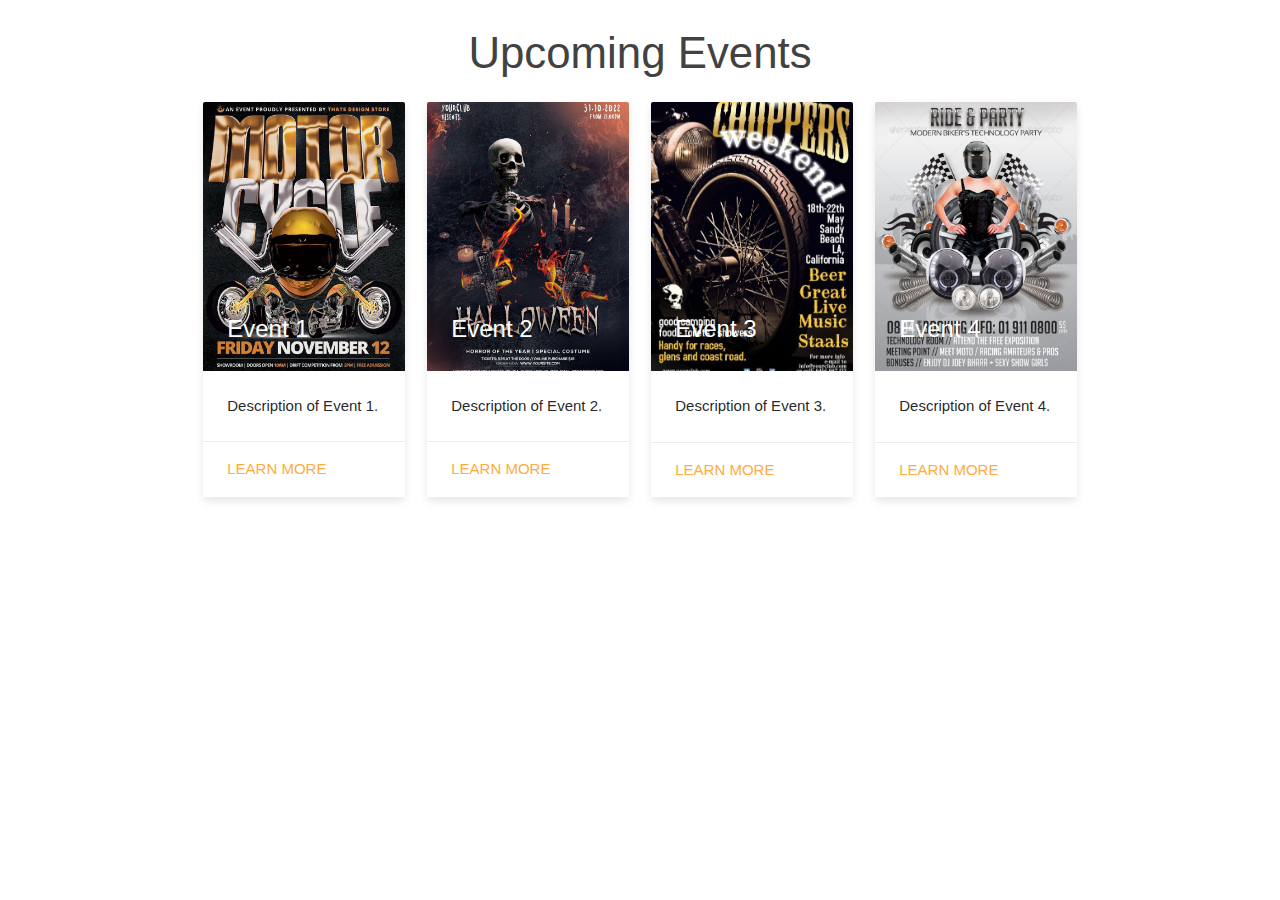
==== event.html @ b358c9eb "add.index" ====
<!DOCTYPE html>
<html lang="en">
  <head>
    <!-- Import materialize.css -->
    <link
      type="text/css"
      rel="stylesheet"
      href="css/materialize.min.css"
      media="screen,projection"
    />
    <!-- My Css -->
    <link rel="stylesheet" href="css/style.css" />
    <!--Let browser know website is optimized for mobile-->
    <meta name="viewport" content="width=device-width, initial-scale=1.0" />
    <title>Thunder Riders Events</title>
    <style>
      /* Add any additional styles specific to the events page */
    </style>
  </head>

  <body id="events" class="scrollspy">
    <!-- Content for the events page goes here -->
    <div class="container">
      <h3 class="light center grey-text text-darken-3">Upcoming Events</h3>

      <div class="row">
        <!-- Event Card 1 -->
        <div class="col s12 m6 l3">
          <div class="card">
            <div class="card-image">
              <img src="img/event/evnt1.jpg" alt="Event 1" />
              <span class="card-title">Event 1</span>
            </div>
            <div class="card-content">
              <p>Description of Event 1.</p>
            </div>
            <div class="card-action">
              <a href="#">Learn More</a>
            </div>
          </div>
        </div>

        <!-- Event Card 2 -->
        <div class="col s12 m6 l3">
          <div class="card">
            <div class="card-image">
              <img src="img/event/evnt2.jpg" alt="Event 2" />
              <span class="card-title">Event 2</span>
            </div>
            <div class="card-content">
              <p>Description of Event 2.</p>
            </div>
            <div class="card-action">
              <a href="#">Learn More</a>
            </div>
          </div>
        </div>

        <!-- Event Card 3 -->
        <div class="col s12 m6 l3">
          <div class="card">
            <div class="card-image">
              <img src="img/event/evnt3.jpg" alt="Event 3" />
              <span class="card-title">Event 3</span>
            </div>
            <div class="card-content">
              <p>Description of Event 3.</p>
            </div>
            <div class="card-action">
              <a href="#">Learn More</a>
            </div>
          </div>
        </div>

        <!-- Event Card 4 -->
        <div class="col s12 m6 l3">
          <div class="card">
            <div class="card-image">
              <img src="img/event/evnt4.jpg" alt="Event 4" />
              <span class="card-title">Event 4</span>
            </div>
            <div class="card-content">
              <p>Description of Event 4.</p>
            </div>
            <div class="card-action">
              <a href="#">Learn More</a>
            </div>
          </div>
        </div>
      </div>
    </div>

    <script type="text/javascript" src="js/materialize.min.js"></script>
    <script>
      document.addEventListener("DOMContentLoaded", function () {
        // Initialize any materialize components specific to this page if needed
      });
    </script>
  </body>
</html>
---- css/style.css ----
.slider h3,
.slider h5,
.clients h3 {
  text-shadow: 1px 1px 3px rgba(0, 0, 0, 0.5);
}

.parallax-container {
  height: 20%;
}

.parallax img {
  filter: grayscale(1);
  opacity: 0.5 !important;
}

.clients img {
  max-width: 150px;
  filter: drop-shadow(1px 1px 1px rgba(0, 0, 0, 0.8));
}
/* Tambahkan ini ke dalam tag <style> atau dalam file eksternal CSS */
.social-icons {
  text-align: center;
  margin-top: 20px;
}

.social-icons ul {
  list-style-type: none;
  padding: 0;
}

.social-icons li {
  display: inline-block;
  margin-right: 10px;
}

.social-icons a {
  color: #fff;
  font-size: 24px;
  transition: color 0.3s ease;
}

.social-icons a:hover {
  color: #00bcd4; /* Change to your desired hover color */
}

section,
footer {
  padding: 20px 0;
}

.margin {
  margin-bottom: 10px;
}
.logo {
  height: 60px; /* Sesuaikan tinggi logo sesuai kebutuhan */
  width: auto; /* Lebar akan disesuaikan agar tetap proporsional */
  margin-top: 10px; /* Sesuaikan jarak atas logo dari bagian atas navbar */
}
.card {
  box-shadow: 0 4px 8px rgba(0, 0, 0, 0.1); /* Tambahkan efek bayangan pada kartu */
  transition: box-shadow 0.3s ease; /* Animasi perubahan efek bayangan */
}

.card:hover {
  box-shadow: 0 8px 16px rgba(0, 0, 0, 0.2); /* Efek bayangan saat hover */
}
.card-title,
.card-title,
.price {
  font-weight: bold; /* Menjadikan teks tebal */
  color: rgb(8, 114, 8); /* Memberikan warna hijau */
}
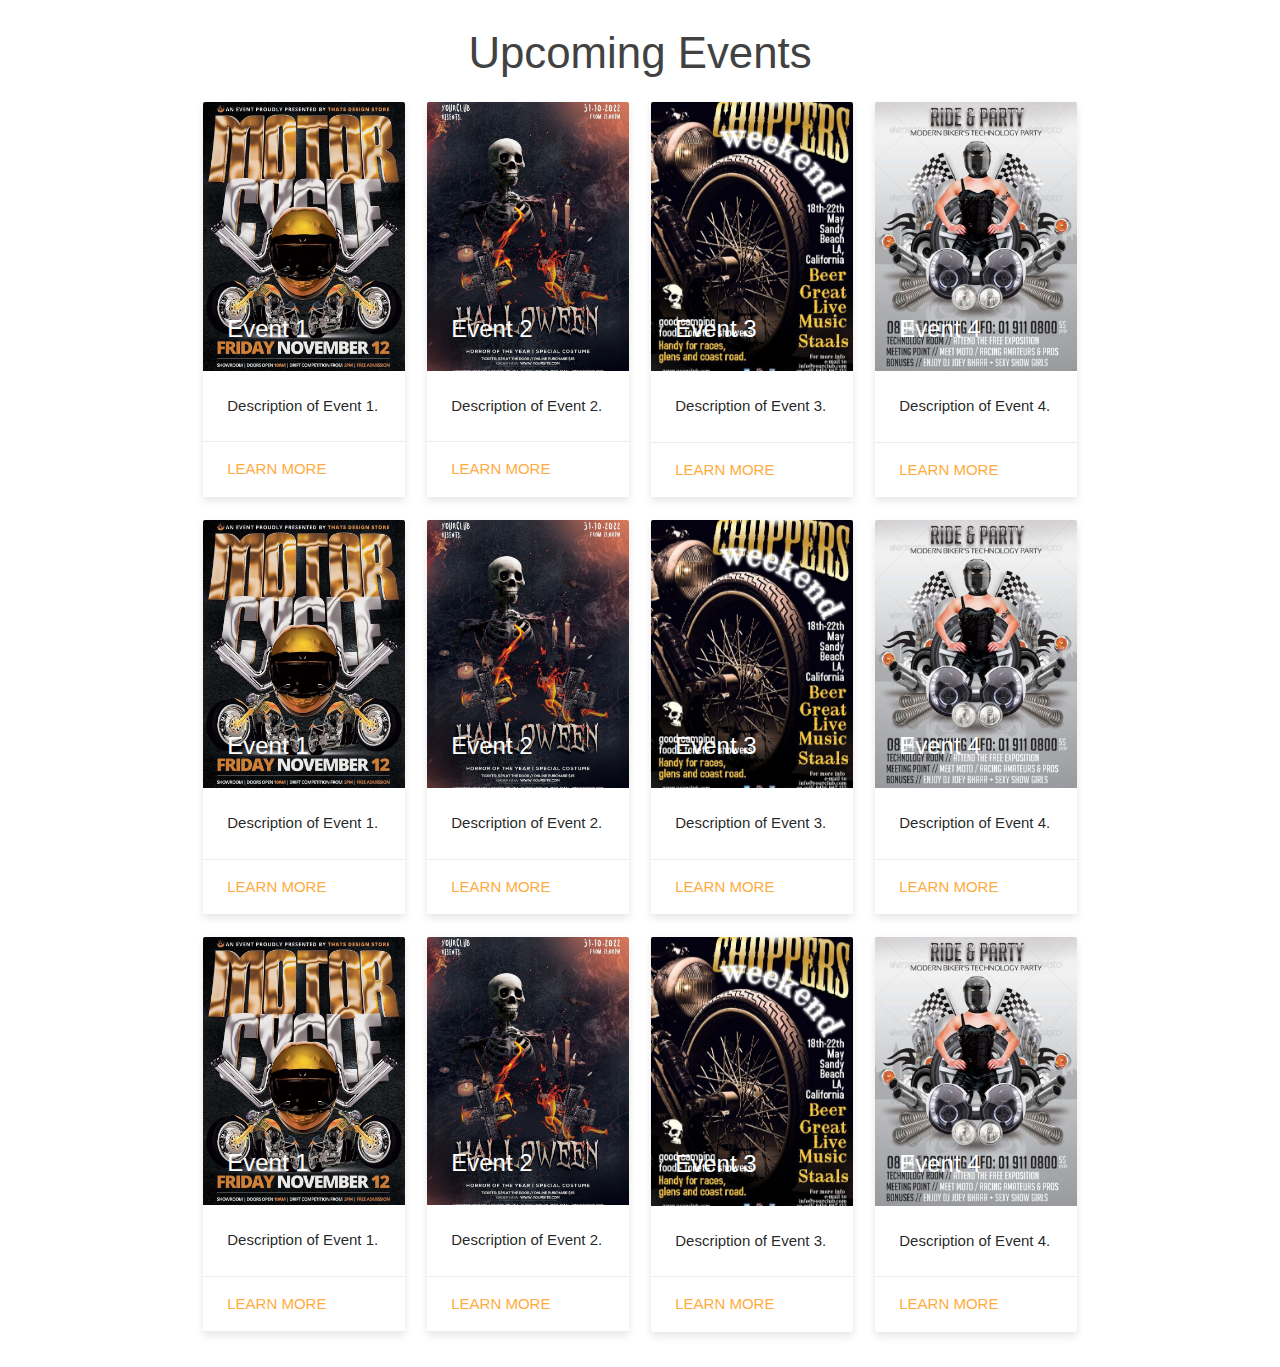
==== commit d0ea7943: "FIX" ====
--- a/event.html
+++ b/event.html
@@ -87,6 +87,132 @@
             </div>
           </div>
         </div>
+        <!-- Event Card 1 -->
+        <div class="col s12 m6 l3">
+          <div class="card">
+            <div class="card-image">
+              <img src="img/event/evnt1.jpg" alt="Event 1" />
+              <span class="card-title">Event 1</span>
+            </div>
+            <div class="card-content">
+              <p>Description of Event 1.</p>
+            </div>
+            <div class="card-action">
+              <a href="#">Learn More</a>
+            </div>
+          </div>
+        </div>
+
+        <!-- Event Card 2 -->
+        <div class="col s12 m6 l3">
+          <div class="card">
+            <div class="card-image">
+              <img src="img/event/evnt2.jpg" alt="Event 2" />
+              <span class="card-title">Event 2</span>
+            </div>
+            <div class="card-content">
+              <p>Description of Event 2.</p>
+            </div>
+            <div class="card-action">
+              <a href="#">Learn More</a>
+            </div>
+          </div>
+        </div>
+
+        <!-- Event Card 3 -->
+        <div class="col s12 m6 l3">
+          <div class="card">
+            <div class="card-image">
+              <img src="img/event/evnt3.jpg" alt="Event 3" />
+              <span class="card-title">Event 3</span>
+            </div>
+            <div class="card-content">
+              <p>Description of Event 3.</p>
+            </div>
+            <div class="card-action">
+              <a href="#">Learn More</a>
+            </div>
+          </div>
+        </div>
+
+        <!-- Event Card 4 -->
+        <div class="col s12 m6 l3">
+          <div class="card">
+            <div class="card-image">
+              <img src="img/event/evnt4.jpg" alt="Event 4" />
+              <span class="card-title">Event 4</span>
+            </div>
+            <div class="card-content">
+              <p>Description of Event 4.</p>
+            </div>
+            <div class="card-action">
+              <a href="#">Learn More</a>
+            </div>
+          </div>
+        </div>
+        <!-- Event Card 1 -->
+        <div class="col s12 m6 l3">
+          <div class="card">
+            <div class="card-image">
+              <img src="img/event/evnt1.jpg" alt="Event 1" />
+              <span class="card-title">Event 1</span>
+            </div>
+            <div class="card-content">
+              <p>Description of Event 1.</p>
+            </div>
+            <div class="card-action">
+              <a href="#">Learn More</a>
+            </div>
+          </div>
+        </div>
+
+        <!-- Event Card 2 -->
+        <div class="col s12 m6 l3">
+          <div class="card">
+            <div class="card-image">
+              <img src="img/event/evnt2.jpg" alt="Event 2" />
+              <span class="card-title">Event 2</span>
+            </div>
+            <div class="card-content">
+              <p>Description of Event 2.</p>
+            </div>
+            <div class="card-action">
+              <a href="#">Learn More</a>
+            </div>
+          </div>
+        </div>
+
+        <!-- Event Card 3 -->
+        <div class="col s12 m6 l3">
+          <div class="card">
+            <div class="card-image">
+              <img src="img/event/evnt3.jpg" alt="Event 3" />
+              <span class="card-title">Event 3</span>
+            </div>
+            <div class="card-content">
+              <p>Description of Event 3.</p>
+            </div>
+            <div class="card-action">
+              <a href="#">Learn More</a>
+            </div>
+          </div>
+        </div>
+
+        <!-- Event Card 4 -->
+        <div class="col s12 m6 l3">
+          <div class="card">
+            <div class="card-image">
+              <img src="img/event/evnt4.jpg" alt="Event 4" />
+              <span class="card-title">Event 4</span>
+            </div>
+            <div class="card-content">
+              <p>Description of Event 4.</p>
+            </div>
+            <div class="card-action">
+              <a href="#">Learn More</a>
+            </div>
+          </div>
+        </div>
       </div>
     </div>
 
